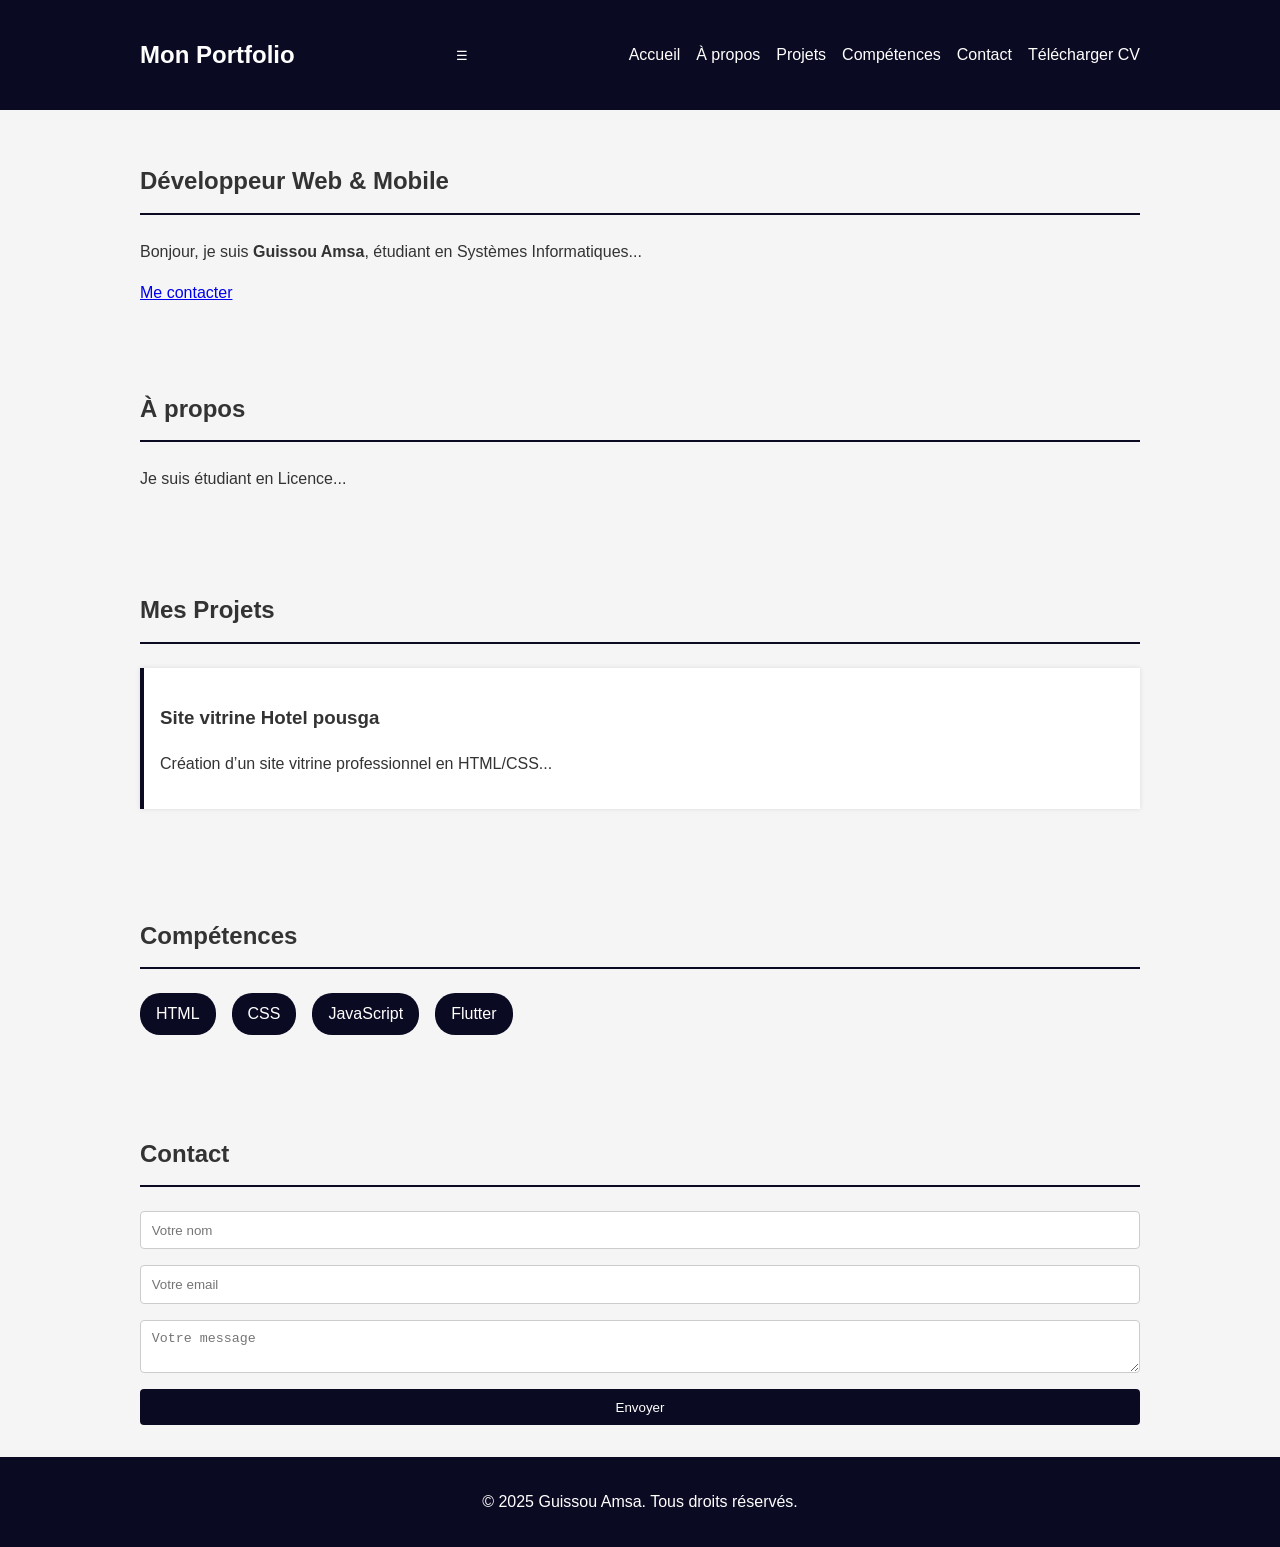
==== index.html @ 32e50f09 "Update index.html" ====
<!DOCTYPE html>
<html lang="fr">
<head>
    <meta charset="UTF-8">
    <meta name="viewport" content="width=device-width, initial-scale=1.0">
    <title>Mon Portfolio</title>
    <link rel="stylesheet" href="style.css">
</head>
<body>
    <header>
        <nav>
            <h1>Mon Portfolio</h1>
            <button class="menu-toggle" onclick="toggleMenu()">☰</button>
            <ul id="menu">
                <li><a href="#accueil">Accueil</a></li>
                <li><a href="#apropos">À propos</a></li>
                <li><a href="#projets">Projets</a></li>
                <li><a href="#competences">Compétences</a></li>
                <li><a href="#contact">Contact</a></li>
                <li><a href="cv.pdf" download>Télécharger CV</a></li>
            </ul>
        </nav>
    </header>

    <section id="accueil">
        <div class="presentation-box">
            <h2>Développeur Web & Mobile</h2>
            <p>Bonjour, je suis <strong>Guissou Amsa</strong>, étudiant en Systèmes Informatiques...</p>
            <a href="#contact" class="cta-button">Me contacter</a>
        </div>
    </section>

    <section id="apropos">
        <h2>À propos</h2>
        <p>Je suis étudiant en Licence...</p>
    </section>

    <section id="projets">
        <h2>Mes Projets</h2>
        <div class="projet">
            <h3>Site vitrine Hotel pousga</h3>
            <p>Création d’un site vitrine professionnel en HTML/CSS...</p>
        </div>
        <!-- Ajoute les autres projets ici -->
    </section>

    <section id="competences">
        <h2>Compétences</h2>
        <ul class="skills">
            <li>HTML</li>
            <li>CSS</li>
            <li>JavaScript</li>
            <li>Flutter</li>
        </ul>
    </section>

    <section id="contact">
        <h2>Contact</h2>
        <form action="https://formspree.io/f/mqaqlqba" method="POST">
            <input type="text" name="nom" placeholder="Votre nom" required>
            <input type="email" name="email" placeholder="Votre email" required>
            <textarea name="message" placeholder="Votre message" required></textarea>
            <button type="submit">Envoyer</button>
        </form>
    </section>

    <footer>
        <p>&copy; 2025 Guissou Amsa. Tous droits réservés.</p>
    </footer>

    <script>
        function toggleMenu() {
            const menu = document.getElementById("menu");
            menu.classList.toggle("open");
        }
    </script>
</body>
</html>
---- style.css ----
/* Style général */
body {
    margin: 0;
    font-family: Arial, sans-serif;
    line-height: 1.6;
    background-color: #f5f5f5;
    color: #333;
    scroll-behavior: smooth;
    animation: fadeIn 1s ease-in;
}

/* Animation d'apparition */
@keyframes fadeIn {
    from { opacity: 0; transform: translateY(10px); }
    to { opacity: 1; transform: translateY(0); }
}

/* Navigation */
header {
    background-color: #0a0a23;
    color: white;
    padding: 1em 0;
    position: sticky;
    top: 0;
    z-index: 1000;
    animation: slideDown 0.5s ease-in-out;
}

@keyframes slideDown {
    from { top: -100px; opacity: 0; }
    to { top: 0; opacity: 1; }
}

nav {
    max-width: 1000px;
    margin: auto;
    display: flex;
    justify-content: space-between;
    align-items: center;
    padding: 0 1em;
    flex-wrap: wrap;
}

nav h1 {
    font-size: 1.5em;
}

nav ul {
    list-style: none;
    display: flex;
    gap: 1em;
    margin: 0;
    padding: 0;
}

nav a {
    color: white;
    text-decoration: none;
    transition: color 0.3s ease, transform 0.3s ease;
}

nav a:hover {
    color: #00bcd4;
    transform: scale(1.05);
}

/* Sections */
section {
    max-width: 1000px;
    margin: auto;
    padding: 2em 1em;
    animation: fadeIn 1s ease;
}

section h2 {
    border-bottom: 2px solid #0a0a23;
    padding-bottom: 0.5em;
    margin-bottom: 1em;
    animation: fadeIn 1s ease;
}

.projet {
    margin-bottom: 1.5em;
    background-color: white;
    padding: 1em;
    border-left: 4px solid #0a0a23;
    box-shadow: 0 0 5px rgba(0,0,0,0.1);
    transition: transform 0.3s;
}

.projet:hover {
    transform: translateY(-5px);
}

/* Compétences */
#competences ul {
    display: flex;
    flex-wrap: wrap;
    gap: 1em;
    padding: 0;
    list-style: none;
}

#competences li {
    background-color: #0a0a23;
    color: white;
    padding: 0.5em 1em;
    border-radius: 20px;
    transition: background-color 0.3s;
}

#competences li:hover {
    background-color: #00bcd4;
}

/* Formulaire de contact */
form {
    display: flex;
    flex-direction: column;
    gap: 1em;
}

input, textarea {
    padding: 0.8em;
    border: 1px solid #ccc;
    border-radius: 4px;
    width: 100%;
    box-sizing: border-box;
}

button {
    background-color: #0a0a23;
    color: white;
    border: none;
    padding: 0.8em;
    border-radius: 4px;
    cursor: pointer;
    transition: background-color 0.3s, transform 0.2s;
}

button:hover {
    background-color: #00bcd4;
    transform: scale(1.02);
}

/* Pied de page */
footer {
    background-color: #0a0a23;
    color: white;
    text-align: center;
    padding: 1em;
}

/* Responsive */
@media (max-width: 768px) {
    nav {
        flex-direction: column;
        align-items: center;
        gap: 0.5em;
    }

    nav ul {
        flex-direction: column;
        align-items: center;
    }

    section {
        padding: 1em;
    }

    #competences ul {
        flex-direction: column;
        align-items: flex-start;
    }

    nav h1 {
        font-size: 1.2em;
        text-align: center;
    }
}
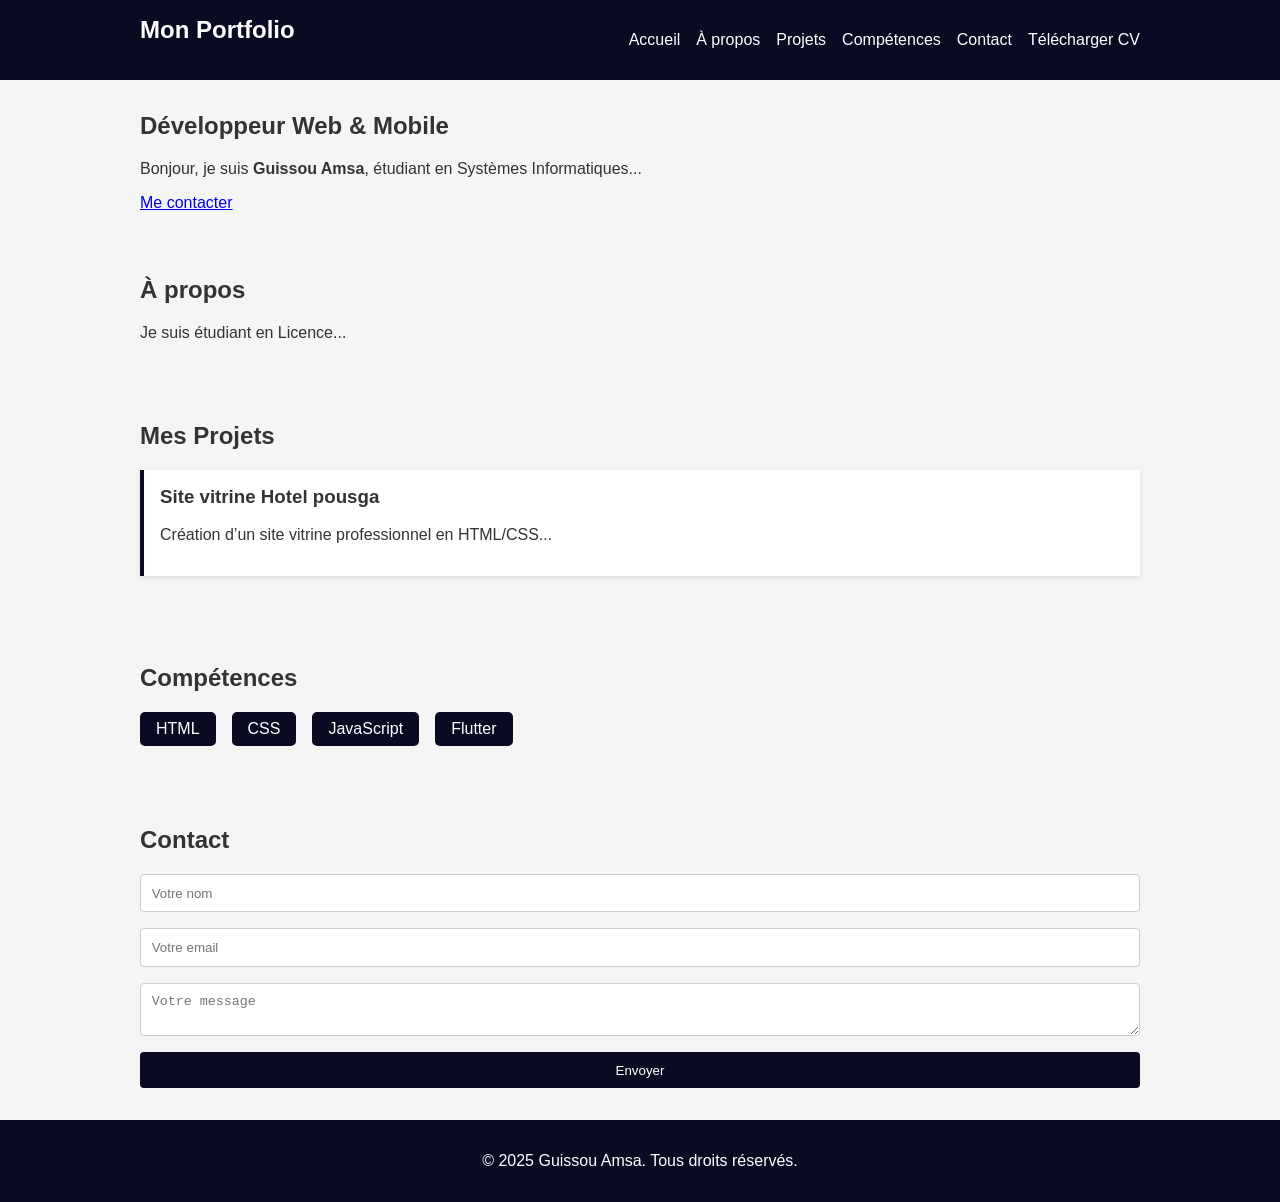
==== commit ac194b31: "Update index.html" ====
--- a/index.html
+++ b/index.html
@@ -11,14 +11,15 @@
         <nav>
             <h1>Mon Portfolio</h1>
             <button class="menu-toggle" onclick="toggleMenu()">☰</button>
-            <ul id="menu">
-                <li><a href="#accueil">Accueil</a></li>
-                <li><a href="#apropos">À propos</a></li>
-                <li><a href="#projets">Projets</a></li>
-                <li><a href="#competences">Compétences</a></li>
-                <li><a href="#contact">Contact</a></li>
-                <li><a href="cv.pdf" download>Télécharger CV</a></li>
-            </ul>
+            <button class="menu-toggle" aria-label="Menu">&#9776; Menu</button>
+      <ul class="nav-links">
+        <li><a href="#accueil">Accueil</a></li>
+        <li><a href="#apropos">À propos</a></li>
+        <li><a href="#projets">Projets</a></li>
+        <li><a href="#competences">Compétences</a></li>
+        <li><a href="#contact">Contact</a></li>
+        <li><a href="cv.pdf" download>Télécharger CV</a></li>
+      </ul>
         </nav>
     </header>
 
--- a/style.css
+++ b/style.css
@@ -2,20 +2,15 @@
 body {
     margin: 0;
     font-family: Arial, sans-serif;
-    line-height: 1.6;
     background-color: #f5f5f5;
     color: #333;
-    scroll-behavior: smooth;
-    animation: fadeIn 1s ease-in;
 }
 
-/* Animation d'apparition */
-@keyframes fadeIn {
-    from { opacity: 0; transform: translateY(10px); }
-    to { opacity: 1; transform: translateY(0); }
+h1, h2, h3 {
+    margin-top: 0;
 }
 
-/* Navigation */
+/* En-tête */
 header {
     background-color: #0a0a23;
     color: white;
@@ -23,12 +18,6 @@
     position: sticky;
     top: 0;
     z-index: 1000;
-    animation: slideDown 0.5s ease-in-out;
-}
-
-@keyframes slideDown {
-    from { top: -100px; opacity: 0; }
-    to { top: 0; opacity: 1; }
 }
 
 nav {
@@ -38,11 +27,19 @@
     justify-content: space-between;
     align-items: center;
     padding: 0 1em;
-    flex-wrap: wrap;
 }
 
 nav h1 {
     font-size: 1.5em;
+}
+
+.menu-toggle {
+    display: none;
+    font-size: 2em;
+    background: none;
+    border: none;
+    color: white;
+    cursor: pointer;
 }
 
 nav ul {
@@ -51,17 +48,17 @@
     gap: 1em;
     margin: 0;
     padding: 0;
+    transition: all 0.3s ease;
 }
 
 nav a {
     color: white;
     text-decoration: none;
-    transition: color 0.3s ease, transform 0.3s ease;
+    transition: color 0.3s;
 }
 
 nav a:hover {
     color: #00bcd4;
-    transform: scale(1.05);
 }
 
 /* Sections */
@@ -69,51 +66,39 @@
     max-width: 1000px;
     margin: auto;
     padding: 2em 1em;
-    animation: fadeIn 1s ease;
+    animation: fadeIn 1s ease-in;
 }
 
-section h2 {
-    border-bottom: 2px solid #0a0a23;
-    padding-bottom: 0.5em;
-    margin-bottom: 1em;
-    animation: fadeIn 1s ease;
+@keyframes fadeIn {
+    from { opacity: 0; transform: translateY(10px); }
+    to { opacity: 1; transform: translateY(0); }
 }
 
 .projet {
-    margin-bottom: 1.5em;
     background-color: white;
     padding: 1em;
+    margin-bottom: 1.5em;
     border-left: 4px solid #0a0a23;
-    box-shadow: 0 0 5px rgba(0,0,0,0.1);
-    transition: transform 0.3s;
-}
-
-.projet:hover {
-    transform: translateY(-5px);
+    box-shadow: 0 2px 5px rgba(0,0,0,0.1);
 }
 
 /* Compétences */
-#competences ul {
+.skills {
     display: flex;
     flex-wrap: wrap;
     gap: 1em;
+    list-style: none;
     padding: 0;
-    list-style: none;
 }
 
-#competences li {
+.skills li {
     background-color: #0a0a23;
     color: white;
     padding: 0.5em 1em;
-    border-radius: 20px;
-    transition: background-color 0.3s;
+    border-radius: 5px;
 }
 
-#competences li:hover {
-    background-color: #00bcd4;
-}
-
-/* Formulaire de contact */
+/* Formulaire */
 form {
     display: flex;
     flex-direction: column;
@@ -124,8 +109,6 @@
     padding: 0.8em;
     border: 1px solid #ccc;
     border-radius: 4px;
-    width: 100%;
-    box-sizing: border-box;
 }
 
 button {
@@ -135,12 +118,11 @@
     padding: 0.8em;
     border-radius: 4px;
     cursor: pointer;
-    transition: background-color 0.3s, transform 0.2s;
+    transition: background-color 0.3s;
 }
 
 button:hover {
     background-color: #00bcd4;
-    transform: scale(1.02);
 }
 
 /* Pied de page */
@@ -151,30 +133,26 @@
     padding: 1em;
 }
 
-/* Responsive */
+/* Responsive : petit écran */
 @media (max-width: 768px) {
-    nav {
-        flex-direction: column;
-        align-items: center;
-        gap: 0.5em;
+    .menu-toggle {
+        display: block;
     }
 
     nav ul {
         flex-direction: column;
-        align-items: center;
+        background-color: #0a0a23;
+        width: 100%;
+        display: none;
     }
 
-    section {
-        padding: 1em;
+    nav ul.open {
+        display: flex;
     }
 
-    #competences ul {
-        flex-direction: column;
-        align-items: flex-start;
-    }
-
-    nav h1 {
-        font-size: 1.2em;
+    nav ul li {
         text-align: center;
+        padding: 1em 0;
+        border-top: 1px solid #222;
     }
 }
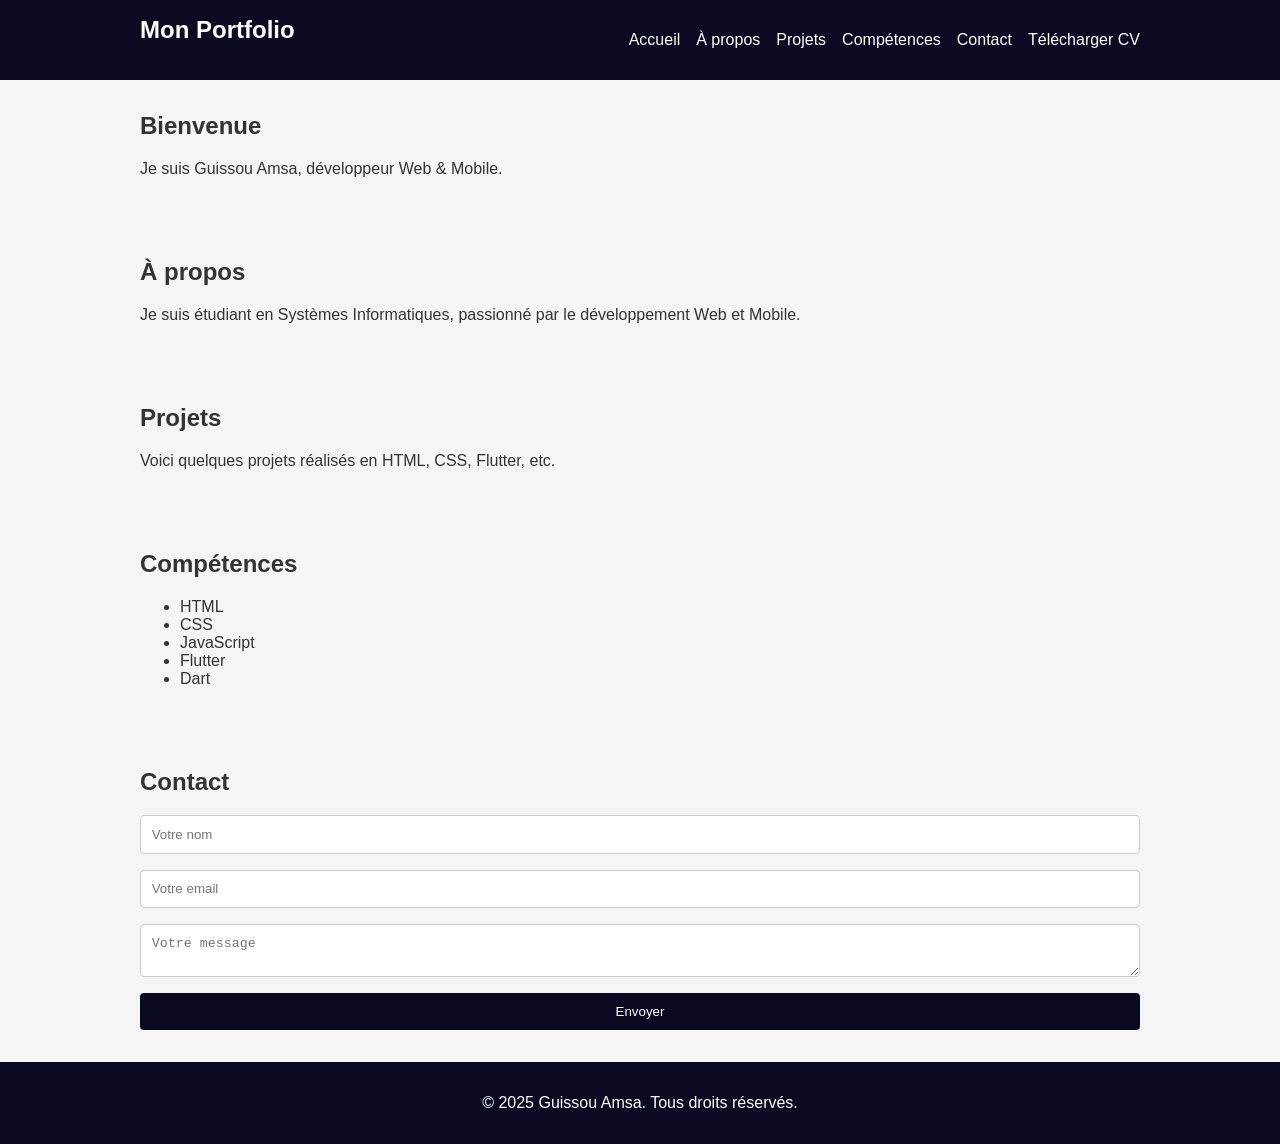
==== commit c9f72bc6: "Update index.html" ====
--- a/index.html
+++ b/index.html
@@ -1,18 +1,17 @@
 <!DOCTYPE html>
 <html lang="fr">
 <head>
-    <meta charset="UTF-8">
-    <meta name="viewport" content="width=device-width, initial-scale=1.0">
-    <title>Mon Portfolio</title>
-    <link rel="stylesheet" href="style.css">
+  <meta charset="UTF-8" />
+  <meta name="viewport" content="width=device-width, initial-scale=1.0"/>
+  <title>Mon Portfolio</title>
+  <link rel="stylesheet" href="style.css" />
 </head>
 <body>
-    <header>
-        <nav>
-            <h1>Mon Portfolio</h1>
-            <button class="menu-toggle" onclick="toggleMenu()">☰</button>
-            <button class="menu-toggle" aria-label="Menu">&#9776; Menu</button>
-      <ul class="nav-links">
+  <header>
+    <nav>
+      <h1>Mon Portfolio</h1>
+      <button class="menu-toggle" id="menuButton">&#9776; Menu</button>
+      <ul class="nav-links" id="navLinks">
         <li><a href="#accueil">Accueil</a></li>
         <li><a href="#apropos">À propos</a></li>
         <li><a href="#projets">Projets</a></li>
@@ -20,60 +19,64 @@
         <li><a href="#contact">Contact</a></li>
         <li><a href="cv.pdf" download>Télécharger CV</a></li>
       </ul>
-        </nav>
-    </header>
+    </nav>
+  </header>
 
-    <section id="accueil">
-        <div class="presentation-box">
-            <h2>Développeur Web & Mobile</h2>
-            <p>Bonjour, je suis <strong>Guissou Amsa</strong>, étudiant en Systèmes Informatiques...</p>
-            <a href="#contact" class="cta-button">Me contacter</a>
-        </div>
-    </section>
+  <section id="accueil">
+    <h2>Bienvenue</h2>
+    <p>Je suis Guissou Amsa, développeur Web & Mobile.</p>
+  </section>
 
-    <section id="apropos">
-        <h2>À propos</h2>
-        <p>Je suis étudiant en Licence...</p>
-    </section>
+  <section id="apropos">
+    <h2>À propos</h2>
+    <p>Je suis étudiant en Systèmes Informatiques, passionné par le développement Web et Mobile.</p>
+  </section>
 
-    <section id="projets">
-        <h2>Mes Projets</h2>
-        <div class="projet">
-            <h3>Site vitrine Hotel pousga</h3>
-            <p>Création d’un site vitrine professionnel en HTML/CSS...</p>
-        </div>
-        <!-- Ajoute les autres projets ici -->
-    </section>
+  <section id="projets">
+    <h2>Projets</h2>
+    <p>Voici quelques projets réalisés en HTML, CSS, Flutter, etc.</p>
+  </section>
 
-    <section id="competences">
-        <h2>Compétences</h2>
-        <ul class="skills">
-            <li>HTML</li>
-            <li>CSS</li>
-            <li>JavaScript</li>
-            <li>Flutter</li>
-        </ul>
-    </section>
+  <section id="competences">
+    <h2>Compétences</h2>
+    <ul>
+      <li>HTML</li>
+      <li>CSS</li>
+      <li>JavaScript</li>
+      <li>Flutter</li>
+      <li>Dart</li>
+    </ul>
+  </section>
 
-    <section id="contact">
-        <h2>Contact</h2>
-        <form action="https://formspree.io/f/mqaqlqba" method="POST">
-            <input type="text" name="nom" placeholder="Votre nom" required>
-            <input type="email" name="email" placeholder="Votre email" required>
-            <textarea name="message" placeholder="Votre message" required></textarea>
-            <button type="submit">Envoyer</button>
-        </form>
-    </section>
+  <section id="contact">
+    <h2>Contact</h2>
+    <form action="https://formspree.io/f/mqaqlqba" method="POST">
+      <input type="text" name="nom" placeholder="Votre nom" required>
+      <input type="email" name="email" placeholder="Votre email" required>
+      <textarea name="message" placeholder="Votre message" required></textarea>
+      <button type="submit">Envoyer</button>
+    </form>
+  </section>
 
-    <footer>
-        <p>&copy; 2025 Guissou Amsa. Tous droits réservés.</p>
-    </footer>
+  <footer>
+    <p>&copy; 2025 Guissou Amsa. Tous droits réservés.</p>
+  </footer>
 
-    <script>
-        function toggleMenu() {
-            const menu = document.getElementById("menu");
-            menu.classList.toggle("open");
-        }
-    </script>
+  <script>
+    const menuButton = document.getElementById('menuButton');
+    const navLinks = document.getElementById('navLinks');
+
+    menuButton.addEventListener('click', () => {
+      navLinks.classList.add('active');
+      menuButton.style.display = 'none';
+    });
+
+    navLinks.querySelectorAll('a').forEach(link => {
+      link.addEventListener('click', () => {
+        navLinks.classList.remove('active');
+        menuButton.style.display = 'block';
+      });
+    });
+  </script>
 </body>
 </html>
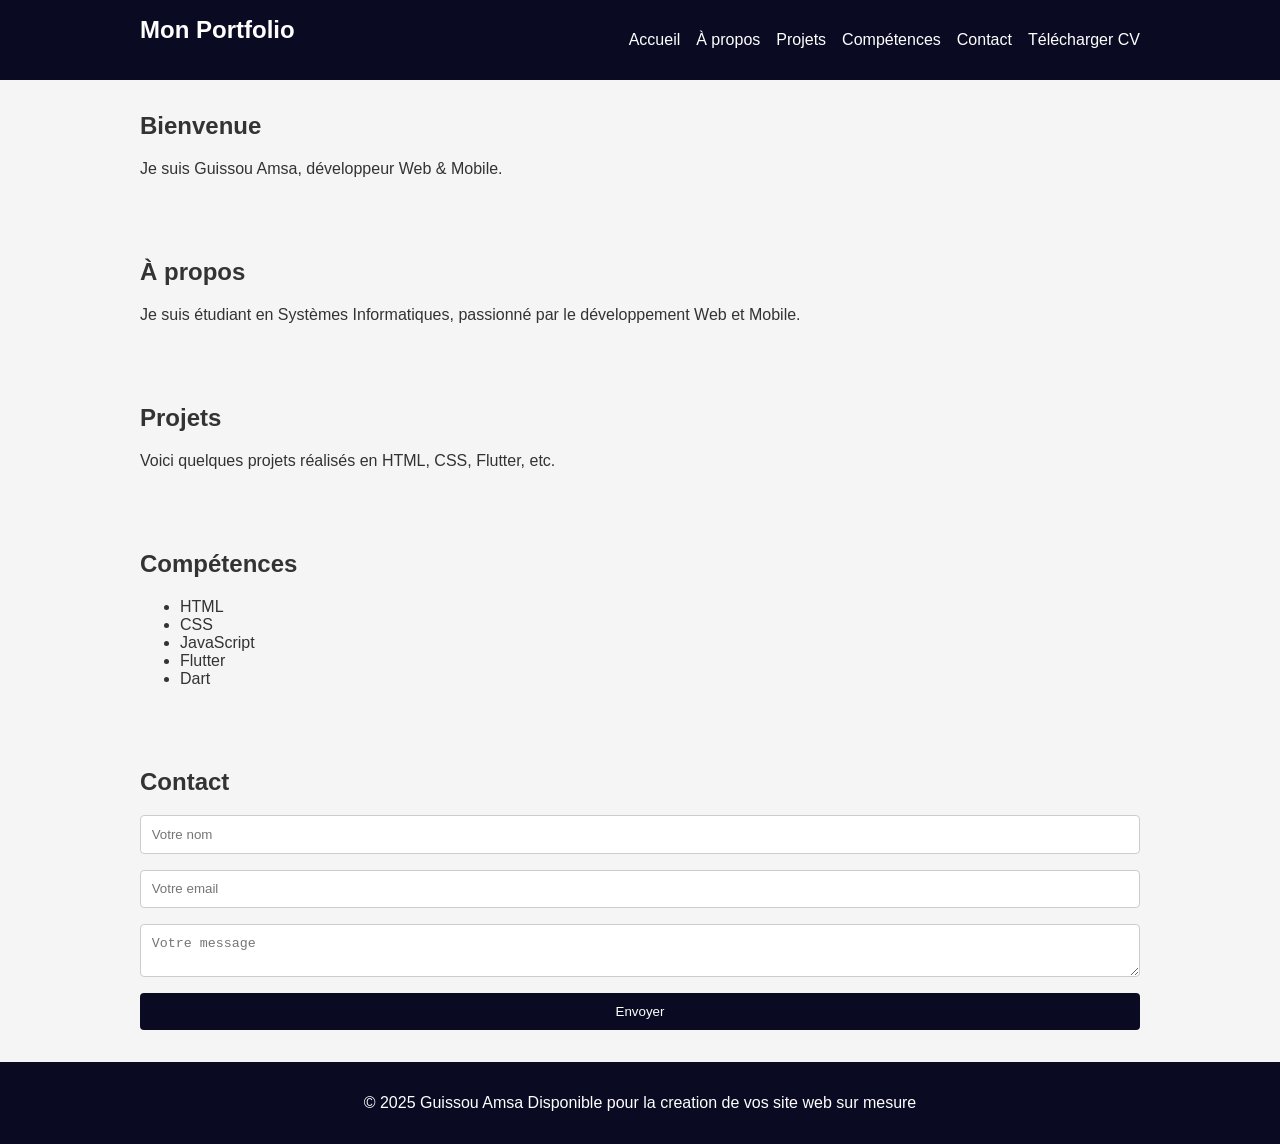
==== commit 96669566: "Update index.html" ====
--- a/index.html
+++ b/index.html
@@ -59,7 +59,7 @@
   </section>
 
   <footer>
-    <p>&copy; 2025 Guissou Amsa. Tous droits réservés.</p>
+    <p>&copy; 2025 Guissou Amsa Disponible pour la creation de vos site web sur mesure</p>
   </footer>
 
   <script>
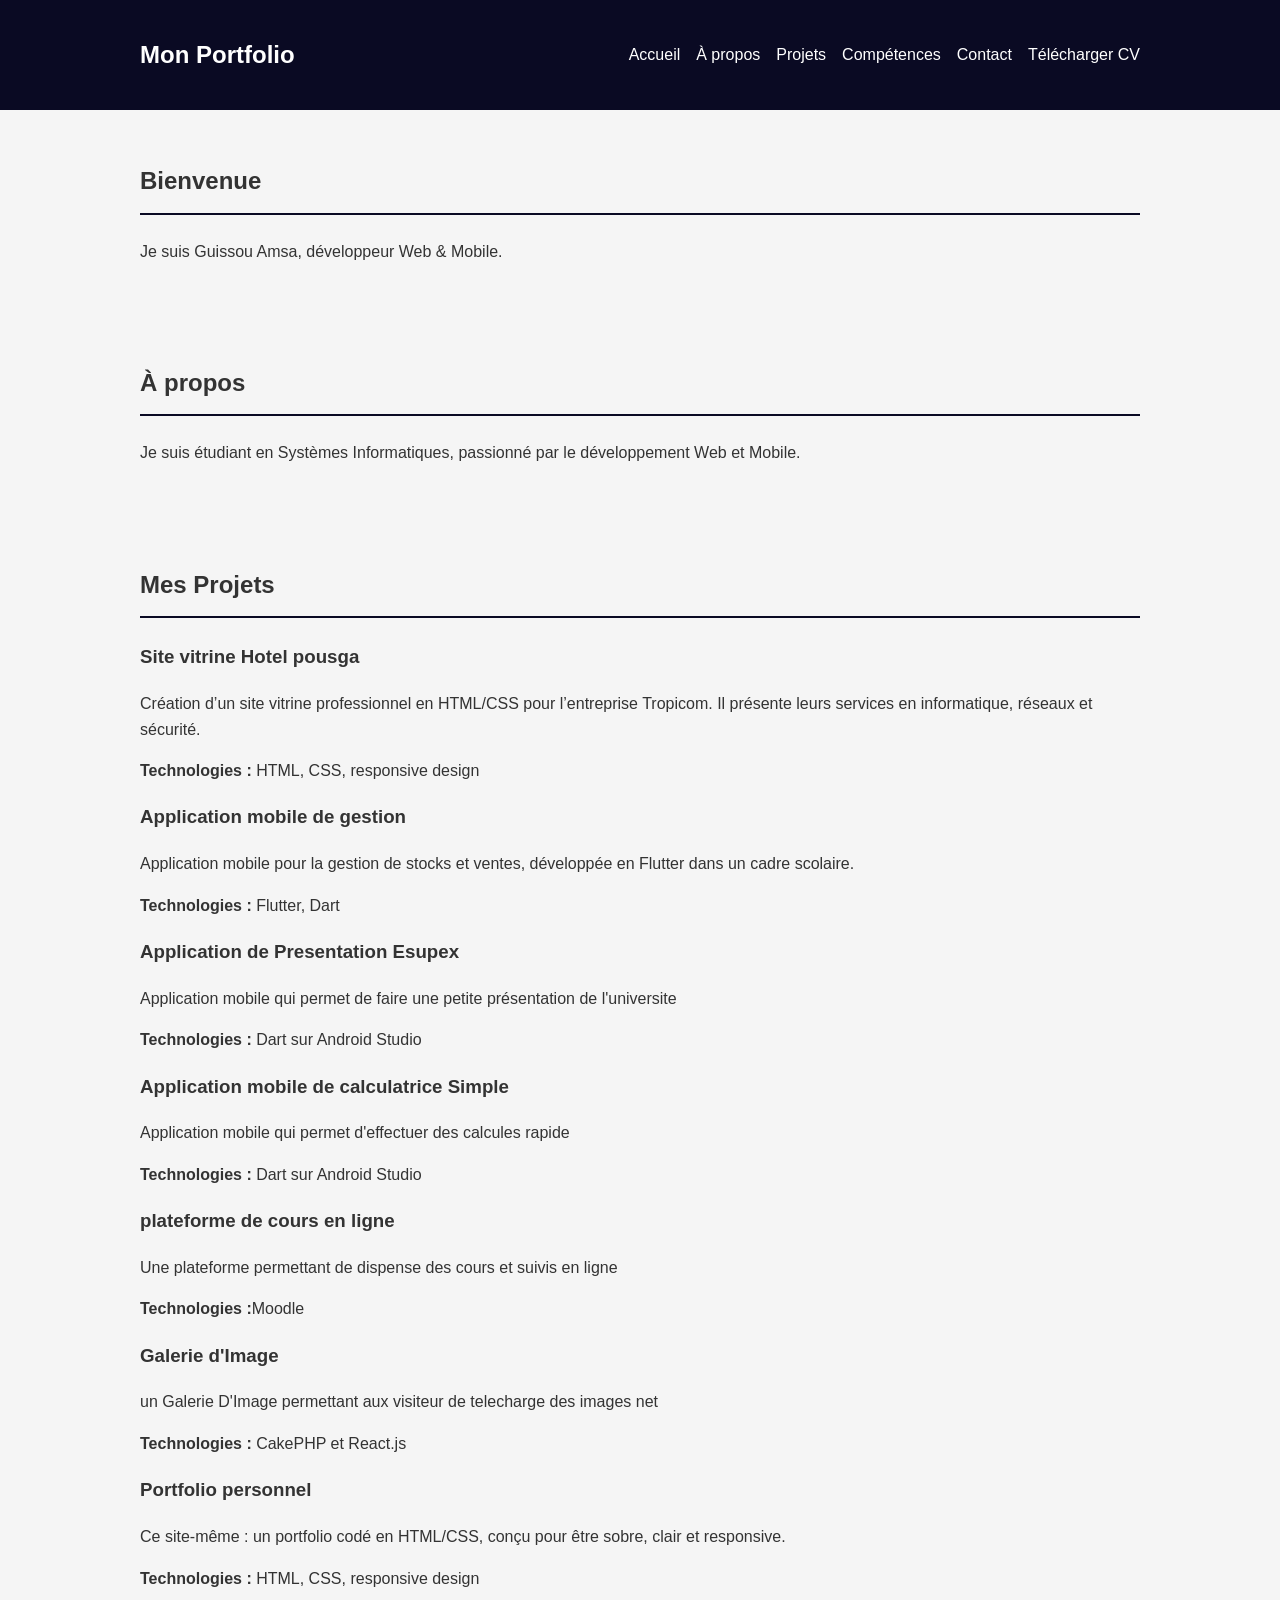
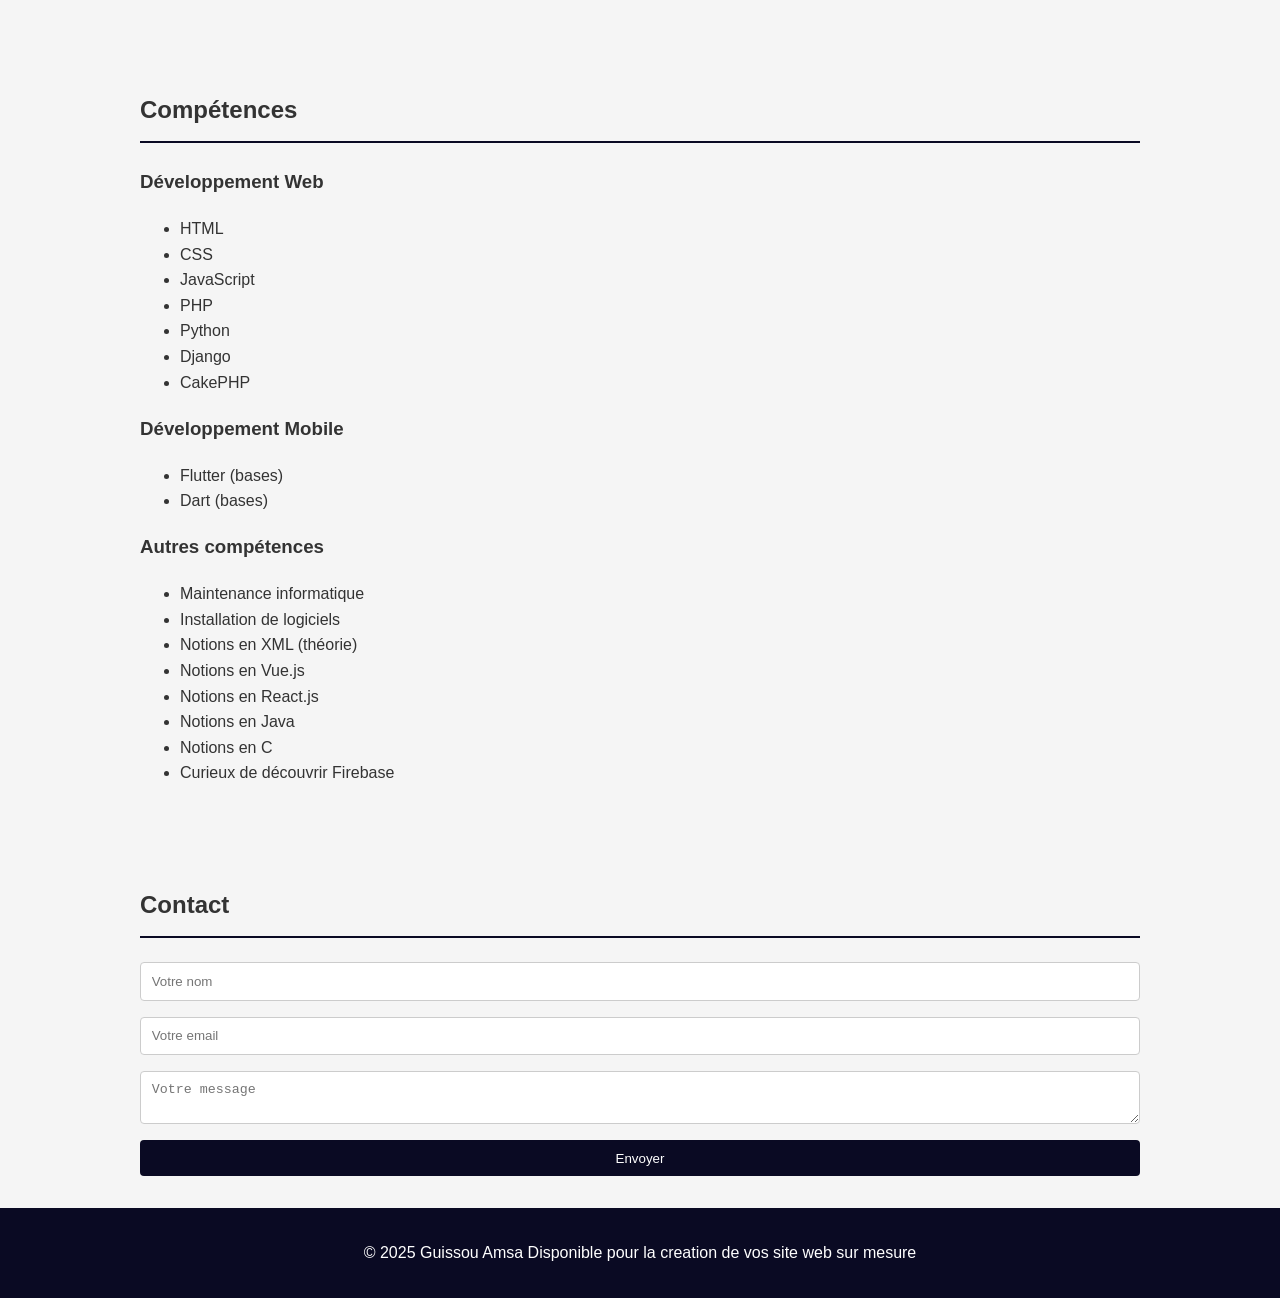
==== commit d0562e2c: "Update index.html" ====
--- a/index.html
+++ b/index.html
@@ -32,21 +32,92 @@
     <p>Je suis étudiant en Systèmes Informatiques, passionné par le développement Web et Mobile.</p>
   </section>
 
-  <section id="projets">
-    <h2>Projets</h2>
-    <p>Voici quelques projets réalisés en HTML, CSS, Flutter, etc.</p>
   </section>
 
+    <section id="projets">
+        <h2>Mes Projets</h2>
+      
+        <div class="projet">
+          <h3>Site vitrine Hotel pousga</h3>
+          <p>Création d’un site vitrine professionnel en HTML/CSS pour l’entreprise Tropicom. Il présente leurs services en informatique, réseaux et sécurité.</p>
+          <p><strong>Technologies :</strong> HTML, CSS, responsive design</p>
+        </div>
+      
+        <div class="projet">
+          <h3>Application mobile de gestion</h3>
+          <p>Application mobile pour la gestion de stocks et ventes, développée en Flutter dans un cadre scolaire.</p>
+          <p><strong>Technologies :</strong> Flutter, Dart</p>
+        </div>
+      
+        <div class="projet">
+            <h3>Application de Presentation Esupex </h3>
+            <p>Application mobile qui permet de faire une petite présentation de l'universite </p>
+            <p><strong>Technologies :</strong>  Dart sur Android Studio</p>
+          </div>
+
+          <div class="projet">
+            <h3>Application mobile de calculatrice Simple</h3>
+            <p>Application mobile qui permet d'effectuer des calcules rapide</p>
+            <p><strong>Technologies :</strong>  Dart sur Android Studio</p>
+
+          </div>
+          <div class="projet">
+            <h3>plateforme de cours en ligne</h3>
+            <p>Une plateforme permettant de dispense des cours et suivis en ligne</p>
+            <p><strong>Technologies :</strong>Moodle</p>
+          </div>
+
+          <div class="projet">
+            <h3>Galerie d'Image</h3>
+            <p>un Galerie D'Image permettant aux visiteur de telecharge des images net</p>
+            <p><strong>Technologies :</strong> CakePHP et React.js</p>
+          </div>
+
+        <div class="projet">
+          <h3>Portfolio personnel</h3>
+          <p>Ce site-même : un portfolio codé en HTML/CSS, conçu pour être sobre, clair et responsive.</p>
+          <p><strong>Technologies :</strong> HTML, CSS, responsive design</p>
+        </div>
+      </section>
+
   <section id="competences">
-    <h2>Compétences</h2>
-    <ul>
-      <li>HTML</li>
-      <li>CSS</li>
-      <li>JavaScript</li>
-      <li>Flutter</li>
-      <li>Dart</li>
-    </ul>
-  </section>
+        <h2>Compétences</h2>
+      
+        <div class="competence-categorie">
+          <h3>Développement Web</h3>
+          <ul>
+            <li>HTML</li>
+            <li>CSS</li>
+            <li>JavaScript</li>
+            <li>PHP</li>
+            <li>Python</li>
+            <li>Django</li>
+            <li>CakePHP</li>
+          </ul>
+        </div>
+      
+        <div class="competence-categorie">
+          <h3>Développement Mobile</h3>
+          <ul>
+            <li>Flutter (bases)</li>
+            <li>Dart (bases)</li>
+          </ul>
+        </div>
+      
+        <div class="competence-categorie">
+          <h3>Autres compétences</h3>
+          <ul>
+            <li>Maintenance informatique</li>
+            <li>Installation de logiciels</li>
+            <li>Notions en XML (théorie)</li>
+            <li>Notions en Vue.js</li>
+            <li>Notions en React.js</li>
+            <li>Notions en Java</li>
+            <li>Notions en C</li>
+            <li>Curieux de découvrir Firebase</li>
+          </ul>
+        </div>
+      </section>
 
   <section id="contact">
     <h2>Contact</h2>
--- a/style.css
+++ b/style.css
@@ -1,158 +1,134 @@
 /* Style général */
 body {
-    margin: 0;
-    font-family: Arial, sans-serif;
-    background-color: #f5f5f5;
-    color: #333;
+  margin: 0;
+  font-family: Arial, sans-serif;
+  line-height: 1.6;
+  background-color: #f5f5f5;
+  color: #333;
 }
 
-h1, h2, h3 {
-    margin-top: 0;
-}
-
-/* En-tête */
 header {
-    background-color: #0a0a23;
-    color: white;
-    padding: 1em 0;
-    position: sticky;
-    top: 0;
-    z-index: 1000;
+  background-color: #0a0a23;
+  color: white;
+  padding: 1em 0;
+  position: sticky;
+  top: 0;
+  z-index: 1000;
 }
 
 nav {
-    max-width: 1000px;
-    margin: auto;
-    display: flex;
-    justify-content: space-between;
-    align-items: center;
-    padding: 0 1em;
+  max-width: 1000px;
+  margin: auto;
+  display: flex;
+  justify-content: space-between;
+  align-items: center;
+  padding: 0 1em;
+  position: relative;
 }
 
 nav h1 {
-    font-size: 1.5em;
+  font-size: 1.5em;
 }
 
 .menu-toggle {
-    display: none;
-    font-size: 2em;
-    background: none;
-    border: none;
-    color: white;
-    cursor: pointer;
+  background-color: #0a0a23;
+  color: white;
+  border: none;
+  font-size: 1.2em;
+  cursor: pointer;
+  display: none;
 }
 
-nav ul {
-    list-style: none;
-    display: flex;
-    gap: 1em;
-    margin: 0;
-    padding: 0;
-    transition: all 0.3s ease;
+/* Navigation */
+.nav-links {
+  list-style: none;
+  display: flex;
+  gap: 1em;
+  margin: 0;
+  padding: 0;
 }
 
-nav a {
-    color: white;
-    text-decoration: none;
-    transition: color 0.3s;
+.nav-links li a {
+  color: white;
+  text-decoration: none;
+  transition: color 0.3s;
 }
 
-nav a:hover {
-    color: #00bcd4;
+.nav-links li a:hover {
+  color: #00bcd4;
 }
 
 /* Sections */
 section {
-    max-width: 1000px;
-    margin: auto;
-    padding: 2em 1em;
-    animation: fadeIn 1s ease-in;
+  max-width: 1000px;
+  margin: auto;
+  padding: 2em 1em;
 }
 
-@keyframes fadeIn {
-    from { opacity: 0; transform: translateY(10px); }
-    to { opacity: 1; transform: translateY(0); }
+section h2 {
+  border-bottom: 2px solid #0a0a23;
+  padding-bottom: 0.5em;
+  margin-bottom: 1em;
 }
 
-.projet {
-    background-color: white;
-    padding: 1em;
-    margin-bottom: 1.5em;
-    border-left: 4px solid #0a0a23;
-    box-shadow: 0 2px 5px rgba(0,0,0,0.1);
-}
-
-/* Compétences */
-.skills {
-    display: flex;
-    flex-wrap: wrap;
-    gap: 1em;
-    list-style: none;
-    padding: 0;
-}
-
-.skills li {
-    background-color: #0a0a23;
-    color: white;
-    padding: 0.5em 1em;
-    border-radius: 5px;
-}
-
-/* Formulaire */
 form {
-    display: flex;
-    flex-direction: column;
-    gap: 1em;
+  display: flex;
+  flex-direction: column;
+  gap: 1em;
 }
 
 input, textarea {
-    padding: 0.8em;
-    border: 1px solid #ccc;
-    border-radius: 4px;
+  padding: 0.8em;
+  border: 1px solid #ccc;
+  border-radius: 4px;
 }
 
 button {
-    background-color: #0a0a23;
-    color: white;
-    border: none;
-    padding: 0.8em;
-    border-radius: 4px;
-    cursor: pointer;
-    transition: background-color 0.3s;
+  background-color: #0a0a23;
+  color: white;
+  border: none;
+  padding: 0.8em;
+  border-radius: 4px;
+  cursor: pointer;
+  transition: background-color 0.3s;
 }
 
 button:hover {
-    background-color: #00bcd4;
+  background-color: #00bcd4;
 }
 
-/* Pied de page */
+/* Footer */
 footer {
-    background-color: #0a0a23;
-    color: white;
-    text-align: center;
-    padding: 1em;
+  background-color: #0a0a23;
+  color: white;
+  text-align: center;
+  padding: 1em;
 }
 
-/* Responsive : petit écran */
+/* Responsive */
 @media (max-width: 768px) {
-    .menu-toggle {
-        display: block;
-    }
+  .menu-toggle {
+    display: block;
+  }
 
-    nav ul {
-        flex-direction: column;
-        background-color: #0a0a23;
-        width: 100%;
-        display: none;
-    }
+  .nav-links {
+    flex-direction: column;
+    position: fixed;
+    top: 60px;
+    left: -100%;
+    width: 60%;
+    height: 100%;
+    background-color: #0a0a23;
+    padding: 2em 1em;
+    gap: 1em;
+    transition: left 0.3s ease;
+  }
 
-    nav ul.open {
-        display: flex;
-    }
+  .nav-links.active {
+    left: 0;
+  }
 
-    nav ul li {
-        text-align: center;
-        padding: 1em 0;
-        border-top: 1px solid #222;
-    }
+  .nav-links li a {
+    font-size: 1.2em;
+  }
 }
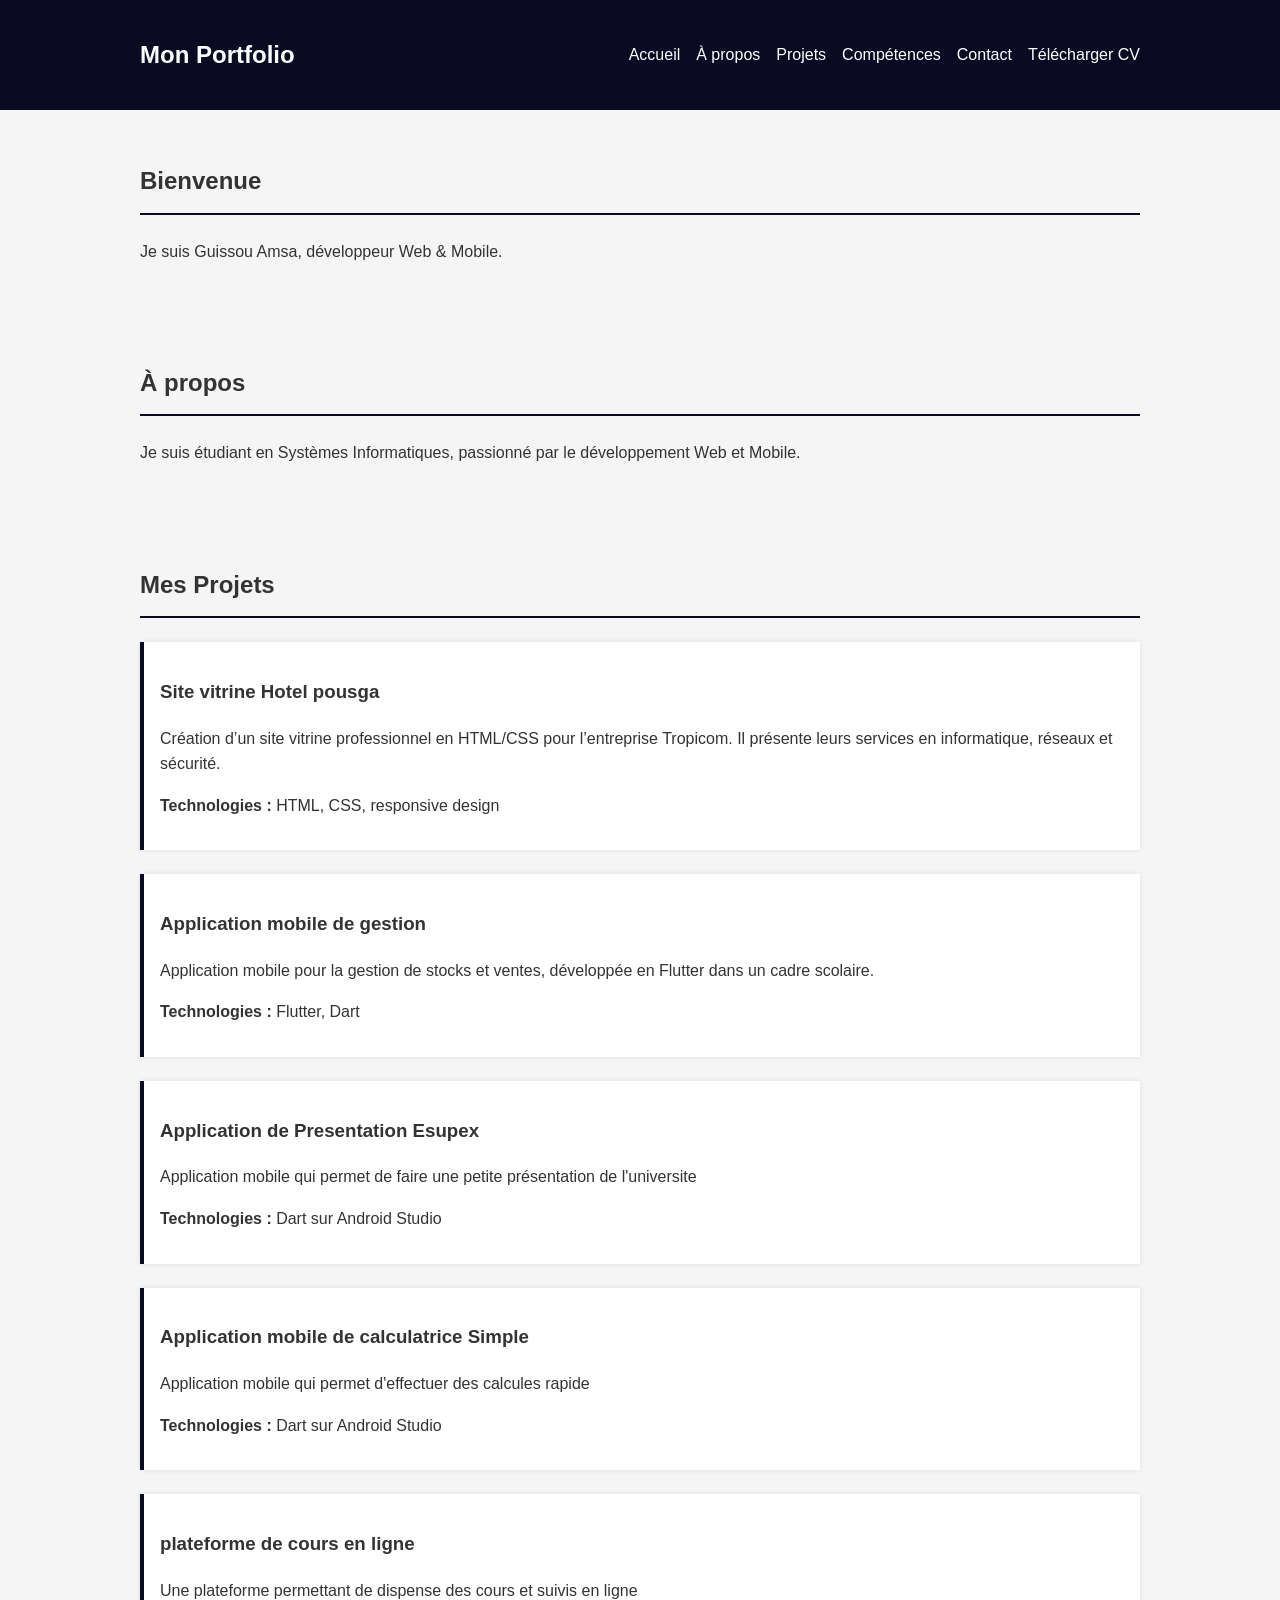
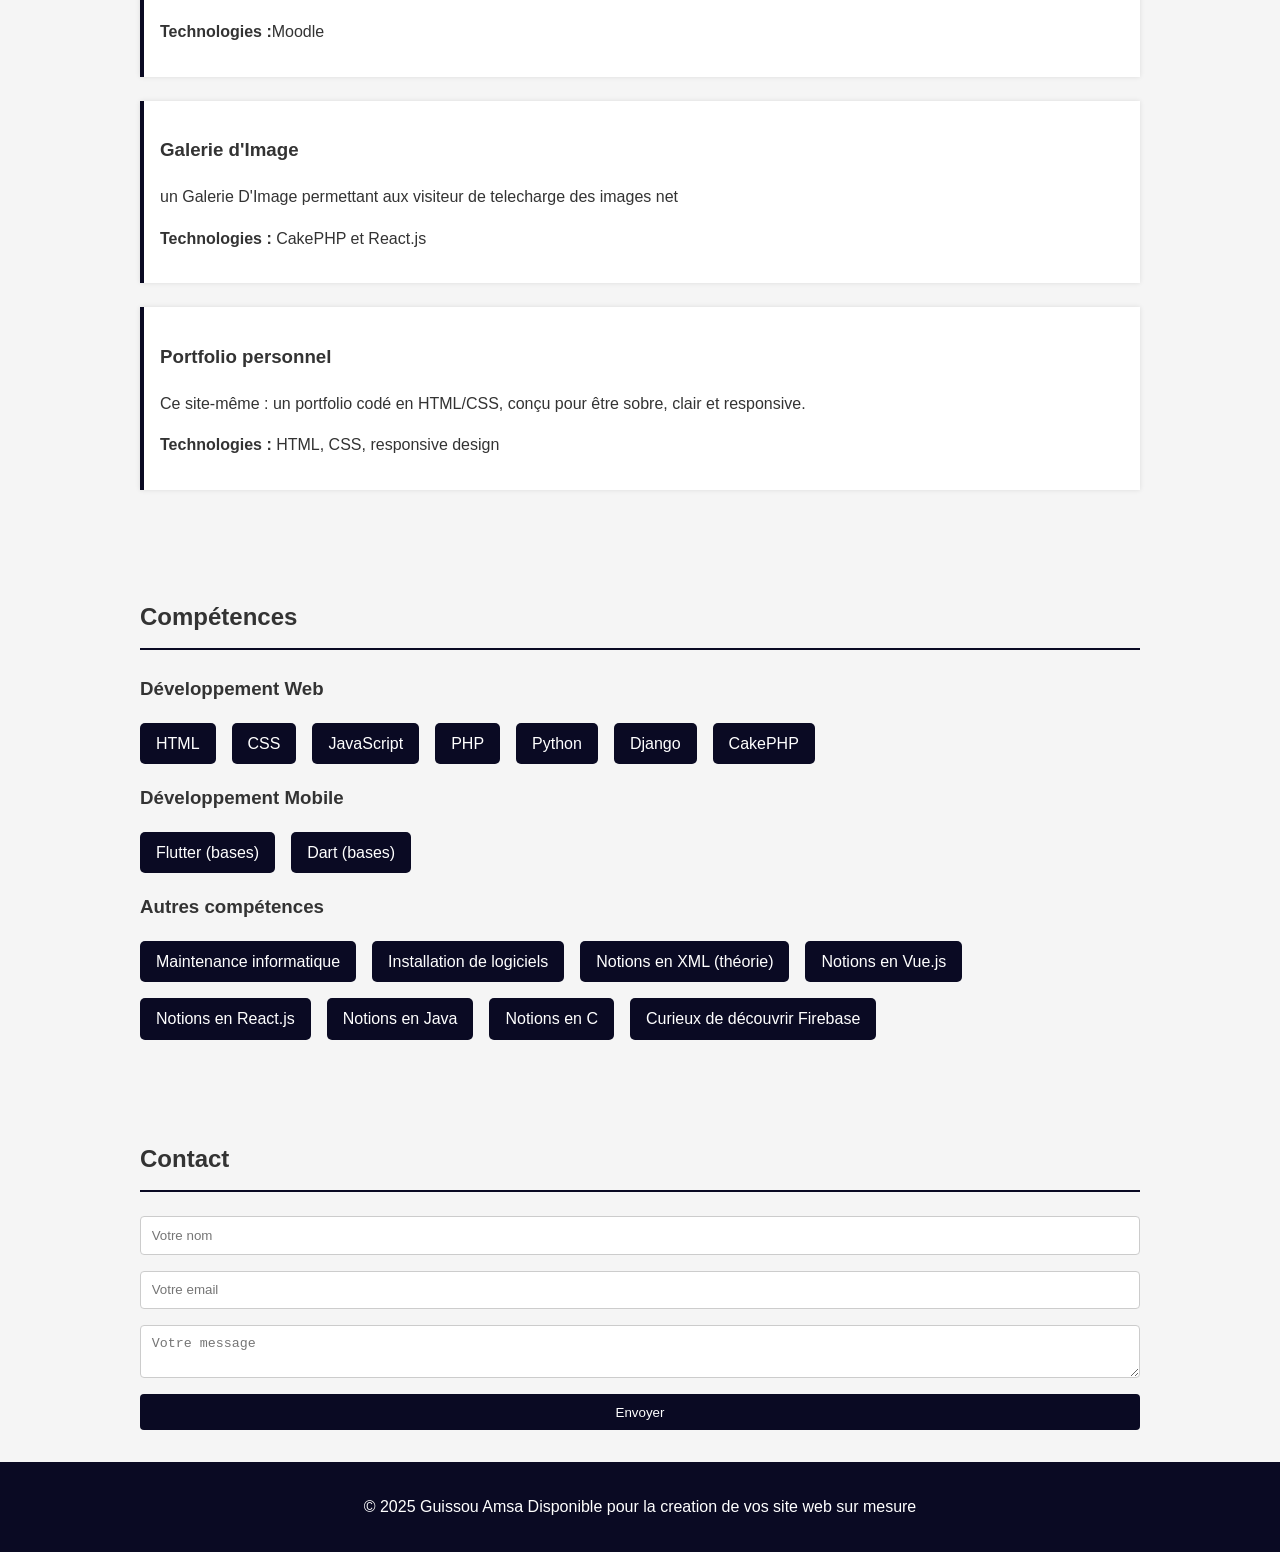
==== commit e7b62324: "Update index.html" ====
--- a/index.html
+++ b/index.html
@@ -10,7 +10,8 @@
   <header>
     <nav>
       <h1>Mon Portfolio</h1>
-      <button class="menu-toggle" id="menuButton">&#9776; Menu</button>
+      <button class="menu-toggle" onclick="toggleMenu()">Menu</button>
+
       <ul class="nav-links" id="navLinks">
         <li><a href="#accueil">Accueil</a></li>
         <li><a href="#apropos">À propos</a></li>
--- a/style.css
+++ b/style.css
@@ -1,134 +1,161 @@
 /* Style général */
 body {
-  margin: 0;
-  font-family: Arial, sans-serif;
-  line-height: 1.6;
-  background-color: #f5f5f5;
-  color: #333;
+    margin: 0;
+    font-family: Arial, sans-serif;
+    line-height: 1.6;
+    background-color: #f5f5f5;
+    color: #333;
 }
 
+/* Navigation */
 header {
-  background-color: #0a0a23;
-  color: white;
-  padding: 1em 0;
-  position: sticky;
-  top: 0;
-  z-index: 1000;
+    background-color: #0a0a23;
+    color: white;
+    padding: 1em 0;
+    position: sticky;
+    top: 0;
+    z-index: 1000;
 }
 
 nav {
-  max-width: 1000px;
-  margin: auto;
-  display: flex;
-  justify-content: space-between;
-  align-items: center;
-  padding: 0 1em;
-  position: relative;
+    max-width: 1000px;
+    margin: auto;
+    display: flex;
+    justify-content: space-between;
+    align-items: center;
+    padding: 0 1em;
 }
 
 nav h1 {
-  font-size: 1.5em;
+    font-size: 1.5em;
 }
 
 .menu-toggle {
-  background-color: #0a0a23;
-  color: white;
-  border: none;
-  font-size: 1.2em;
-  cursor: pointer;
-  display: none;
+    display: none;
+    font-size: 1.5em;
+    background: none;
+    color: white;
+    border: none;
+    cursor: pointer;
 }
 
-/* Navigation */
 .nav-links {
-  list-style: none;
-  display: flex;
-  gap: 1em;
-  margin: 0;
-  padding: 0;
+    list-style: none;
+    display: flex;
+    gap: 1em;
+    margin: 0;
+    padding: 0;
+    transition: all 0.3s ease-in-out;
 }
 
 .nav-links li a {
-  color: white;
-  text-decoration: none;
-  transition: color 0.3s;
+    color: white;
+    text-decoration: none;
+    transition: color 0.3s;
 }
 
 .nav-links li a:hover {
-  color: #00bcd4;
+    color: #00bcd4;
+}
+
+/* Responsive Navigation */
+@media (max-width: 768px) {
+    .menu-toggle {
+        display: block;
+    }
+
+    .nav-links {
+        display: none;
+        flex-direction: column;
+        align-items: flex-start;
+        background-color: #0a0a23;
+        position: absolute;
+        top: 100%;
+        left: 0;
+        width: 100%;
+        padding: 1em;
+        gap: 1em;
+    }
+
+    .nav-links.open {
+        display: flex;
+        animation: fadeIn 0.3s ease-in-out;
+    }
+}
+
+@keyframes fadeIn {
+    from { opacity: 0; transform: translateY(-10px); }
+    to { opacity: 1; transform: translateY(0); }
 }
 
 /* Sections */
 section {
-  max-width: 1000px;
-  margin: auto;
-  padding: 2em 1em;
+    max-width: 1000px;
+    margin: auto;
+    padding: 2em 1em;
 }
 
 section h2 {
-  border-bottom: 2px solid #0a0a23;
-  padding-bottom: 0.5em;
-  margin-bottom: 1em;
+    border-bottom: 2px solid #0a0a23;
+    padding-bottom: 0.5em;
+    margin-bottom: 1em;
 }
 
+.projet {
+    margin-bottom: 1.5em;
+    background-color: white;
+    padding: 1em;
+    border-left: 4px solid #0a0a23;
+    box-shadow: 0 0 5px rgba(0,0,0,0.1);
+}
+
+/* Compétences */
+#competences ul {
+    display: flex;
+    flex-wrap: wrap;
+    gap: 1em;
+    padding: 0;
+    list-style: none;
+}
+
+#competences li {
+    background-color: #0a0a23;
+    color: white;
+    padding: 0.5em 1em;
+    border-radius: 5px;
+}
+
+/* Formulaire de contact */
 form {
-  display: flex;
-  flex-direction: column;
-  gap: 1em;
+    display: flex;
+    flex-direction: column;
+    gap: 1em;
 }
 
 input, textarea {
-  padding: 0.8em;
-  border: 1px solid #ccc;
-  border-radius: 4px;
+    padding: 0.8em;
+    border: 1px solid #ccc;
+    border-radius: 4px;
 }
 
 button {
-  background-color: #0a0a23;
-  color: white;
-  border: none;
-  padding: 0.8em;
-  border-radius: 4px;
-  cursor: pointer;
-  transition: background-color 0.3s;
+    background-color: #0a0a23;
+    color: white;
+    border: none;
+    padding: 0.8em;
+    border-radius: 4px;
+    cursor: pointer;
+    transition: background-color 0.3s;
 }
 
 button:hover {
-  background-color: #00bcd4;
+    background-color: #00bcd4;
 }
 
-/* Footer */
+/* Pied de page */
 footer {
-  background-color: #0a0a23;
-  color: white;
-  text-align: center;
-  padding: 1em;
+    background-color: #0a0a23;
+    color: white;
+    text-align: center;
+    padding: 1em;
 }
-
-/* Responsive */
-@media (max-width: 768px) {
-  .menu-toggle {
-    display: block;
-  }
-
-  .nav-links {
-    flex-direction: column;
-    position: fixed;
-    top: 60px;
-    left: -100%;
-    width: 60%;
-    height: 100%;
-    background-color: #0a0a23;
-    padding: 2em 1em;
-    gap: 1em;
-    transition: left 0.3s ease;
-  }
-
-  .nav-links.active {
-    left: 0;
-  }
-
-  .nav-links li a {
-    font-size: 1.2em;
-  }
-}
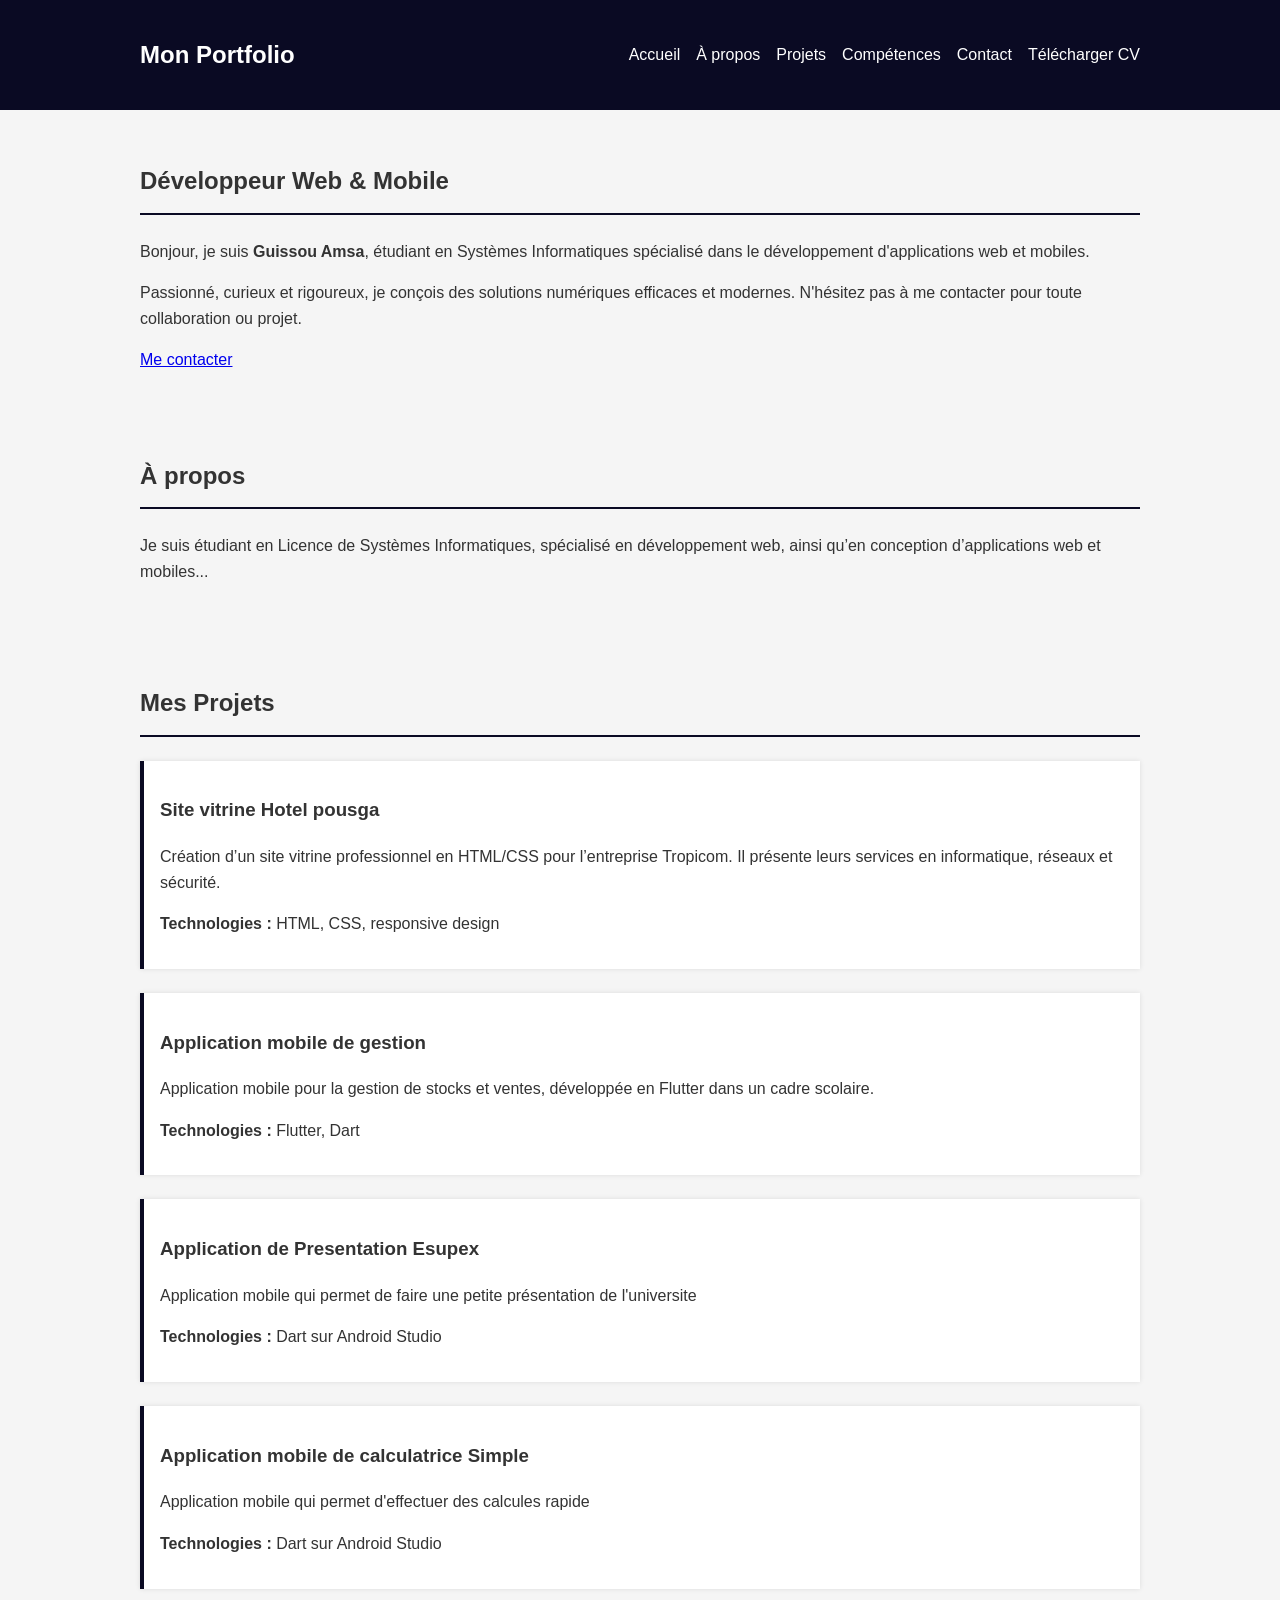
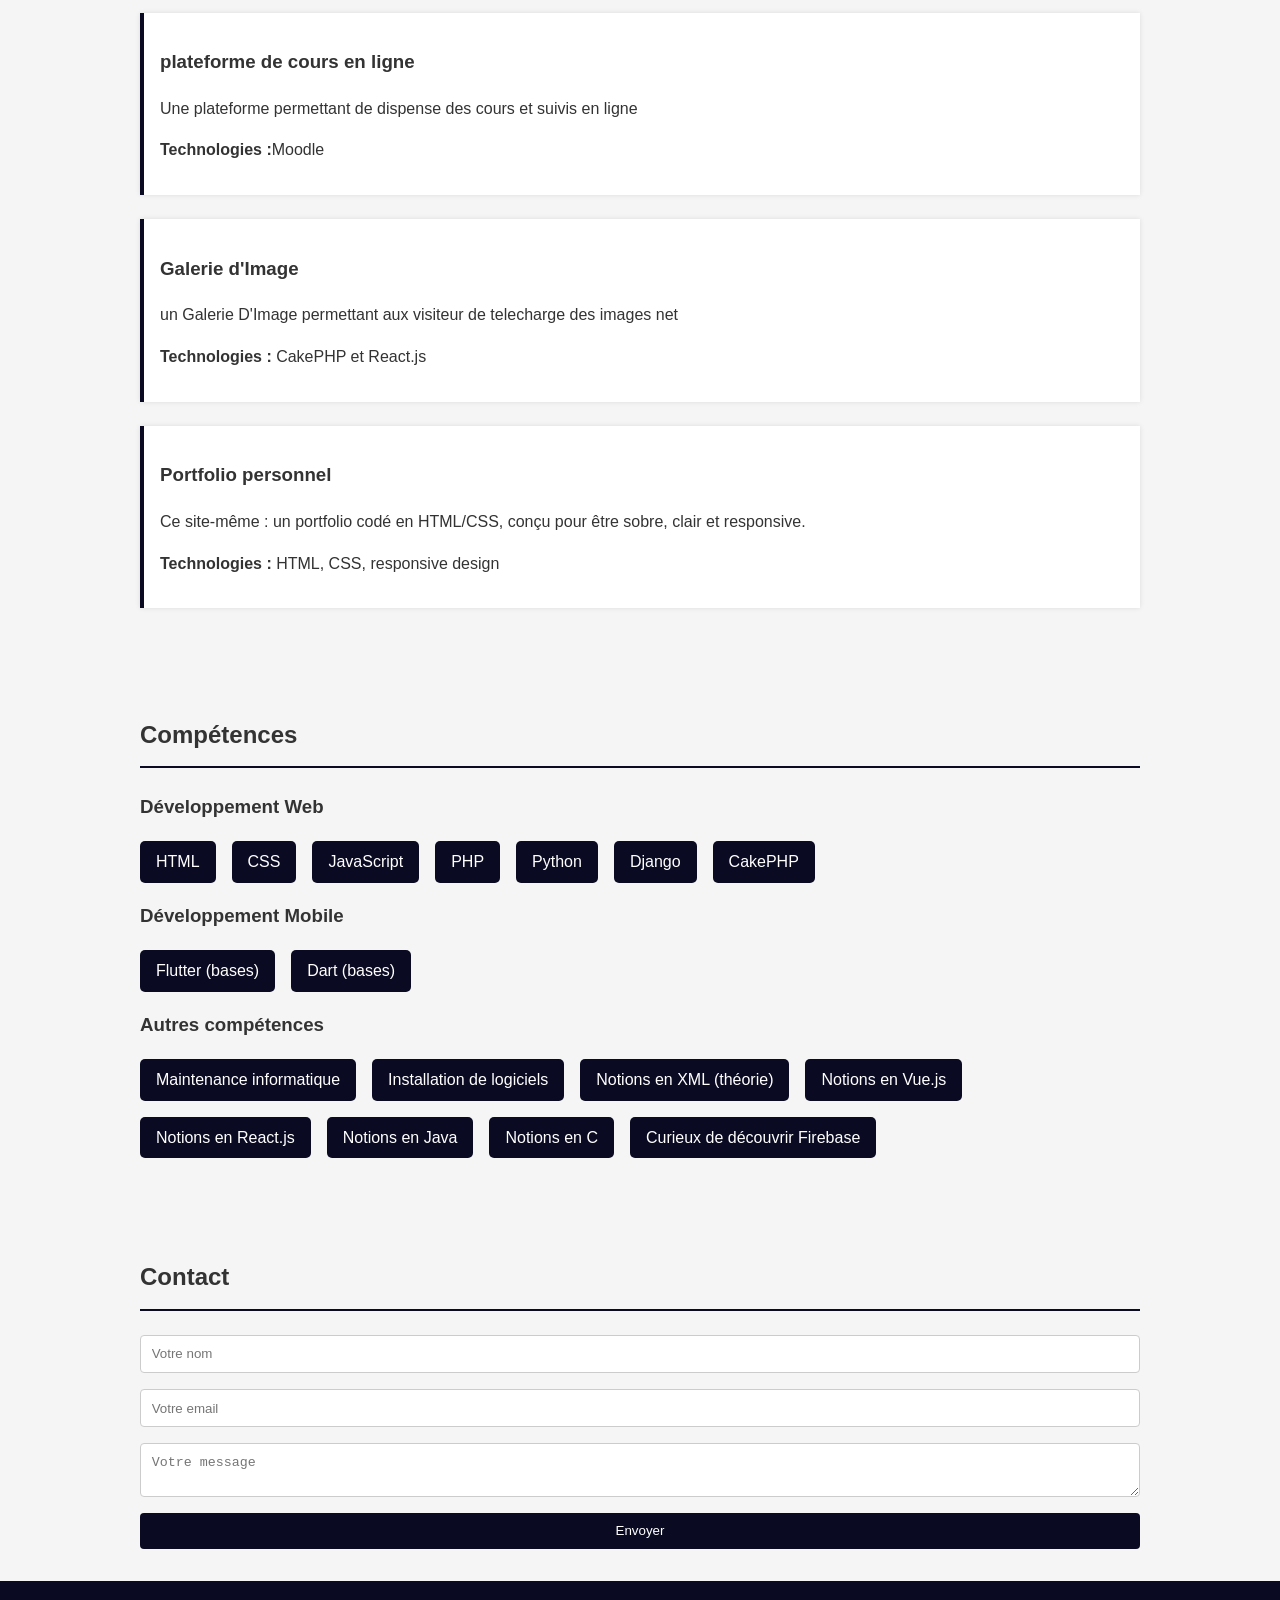
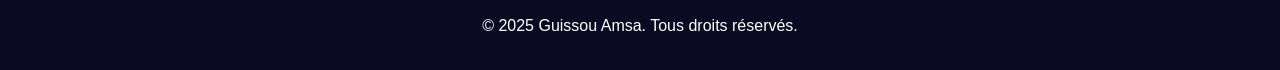
==== commit fe669814: "Update index.html" ====
--- a/index.html
+++ b/index.html
@@ -10,8 +10,7 @@
   <header>
     <nav>
       <h1>Mon Portfolio</h1>
-      <button class="menu-toggle" onclick="toggleMenu()">Menu</button>
-
+      <button class="menu-toggle" id="menuButton">Menu</button>
       <ul class="nav-links" id="navLinks">
         <li><a href="#accueil">Accueil</a></li>
         <li><a href="#apropos">À propos</a></li>
@@ -24,18 +23,20 @@
   </header>
 
   <section id="accueil">
-    <h2>Bienvenue</h2>
-    <p>Je suis Guissou Amsa, développeur Web & Mobile.</p>
+    <div class="presentation-box">
+      <h2>Développeur Web & Mobile</h2>
+      <p>Bonjour, je suis <strong>Guissou Amsa</strong>, étudiant en Systèmes Informatiques spécialisé dans le développement d'applications web et mobiles.</p>
+      <p>Passionné, curieux et rigoureux, je conçois des solutions numériques efficaces et modernes. N'hésitez pas à me contacter pour toute collaboration ou projet.</p>
+      <a href="#contact" class="cta-button">Me contacter</a>
+    </div>
   </section>
 
   <section id="apropos">
     <h2>À propos</h2>
-    <p>Je suis étudiant en Systèmes Informatiques, passionné par le développement Web et Mobile.</p>
+    <p>Je suis étudiant en Licence de Systèmes Informatiques, spécialisé en développement web, ainsi qu’en conception d’applications web et mobiles...</p>
   </section>
 
-  </section>
-
-    <section id="projets">
+  <section id="projets">
         <h2>Mes Projets</h2>
       
         <div class="projet">
@@ -82,9 +83,9 @@
       </section>
 
   <section id="competences">
-        <h2>Compétences</h2>
-      
-        <div class="competence-categorie">
+    <h2>Compétences</h2>
+
+    <div class="competence-categorie">
           <h3>Développement Web</h3>
           <ul>
             <li>HTML</li>
@@ -119,6 +120,7 @@
           </ul>
         </div>
       </section>
+      
 
   <section id="contact">
     <h2>Contact</h2>
@@ -131,7 +133,7 @@
   </section>
 
   <footer>
-    <p>&copy; 2025 Guissou Amsa Disponible pour la creation de vos site web sur mesure</p>
+    <p>&copy; 2025 Guissou Amsa. Tous droits réservés.</p>
   </footer>
 
   <script>
@@ -139,14 +141,12 @@
     const navLinks = document.getElementById('navLinks');
 
     menuButton.addEventListener('click', () => {
-      navLinks.classList.add('active');
-      menuButton.style.display = 'none';
+      navLinks.classList.toggle('open');
     });
 
     navLinks.querySelectorAll('a').forEach(link => {
       link.addEventListener('click', () => {
-        navLinks.classList.remove('active');
-        menuButton.style.display = 'block';
+        navLinks.classList.remove('open');
       });
     });
   </script>
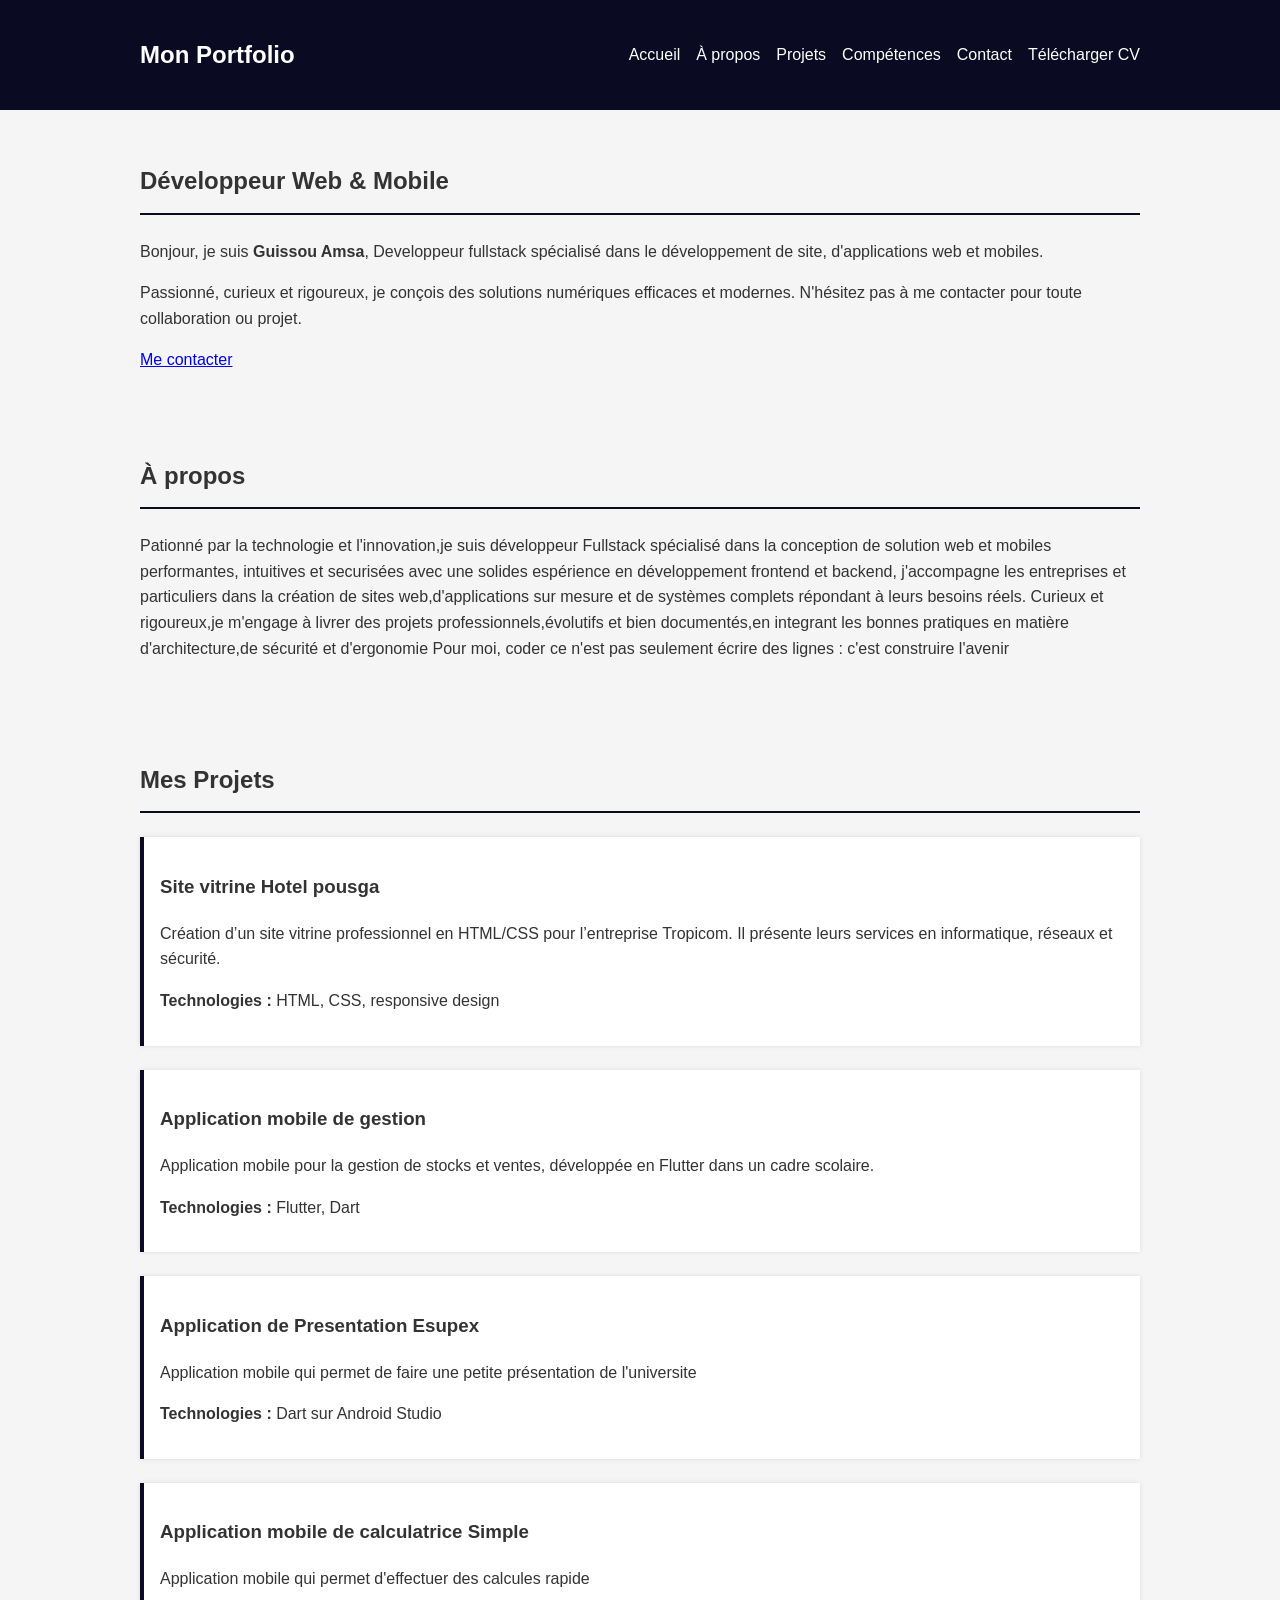
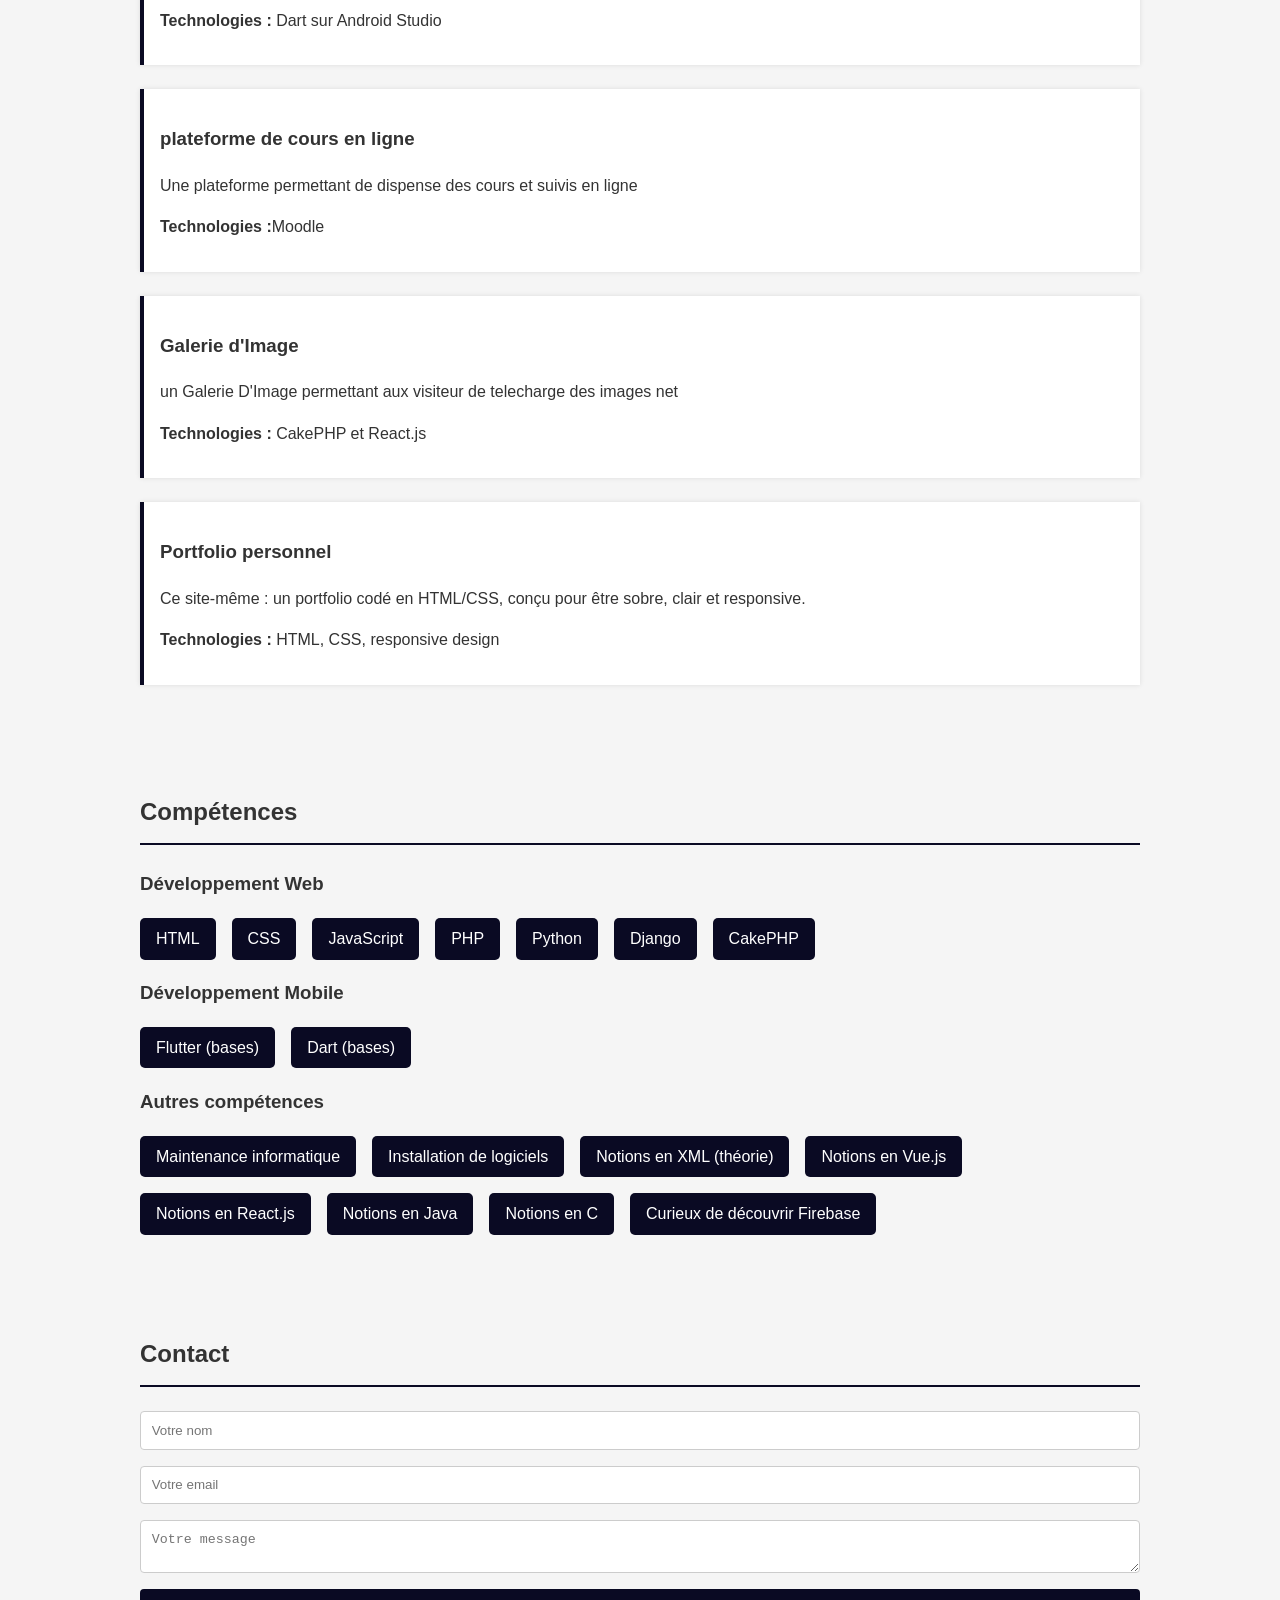
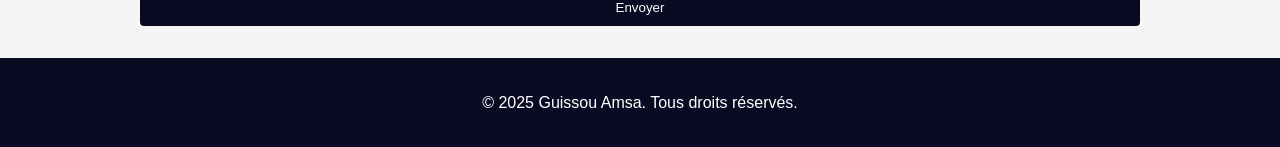
==== commit 0d59143e: "Update index.html" ====
--- a/index.html
+++ b/index.html
@@ -25,7 +25,7 @@
   <section id="accueil">
     <div class="presentation-box">
       <h2>Développeur Web & Mobile</h2>
-      <p>Bonjour, je suis <strong>Guissou Amsa</strong>, étudiant en Systèmes Informatiques spécialisé dans le développement d'applications web et mobiles.</p>
+      <p>Bonjour, je suis <strong>Guissou Amsa</strong>, Developpeur fullstack spécialisé dans le développement de site, d'applications web et mobiles.</p>
       <p>Passionné, curieux et rigoureux, je conçois des solutions numériques efficaces et modernes. N'hésitez pas à me contacter pour toute collaboration ou projet.</p>
       <a href="#contact" class="cta-button">Me contacter</a>
     </div>
@@ -33,7 +33,9 @@
 
   <section id="apropos">
     <h2>À propos</h2>
-    <p>Je suis étudiant en Licence de Systèmes Informatiques, spécialisé en développement web, ainsi qu’en conception d’applications web et mobiles...</p>
+    <p>Pationné par la technologie et l'innovation,je suis développeur Fullstack spécialisé dans la conception de solution web et mobiles performantes, intuitives et securisées avec une solides espérience en développement frontend et backend, j'accompagne les entreprises et particuliers dans la création de sites web,d'applications sur mesure et de systèmes complets répondant à leurs besoins réels.
+    Curieux et rigoureux,je m'engage à livrer des projets professionnels,évolutifs et bien documentés,en integrant les bonnes pratiques en matière d'architecture,de sécurité et d'ergonomie
+    Pour moi, coder ce n'est pas seulement écrire des lignes : c'est construire l'avenir</p>
   </section>
 
   <section id="projets">
